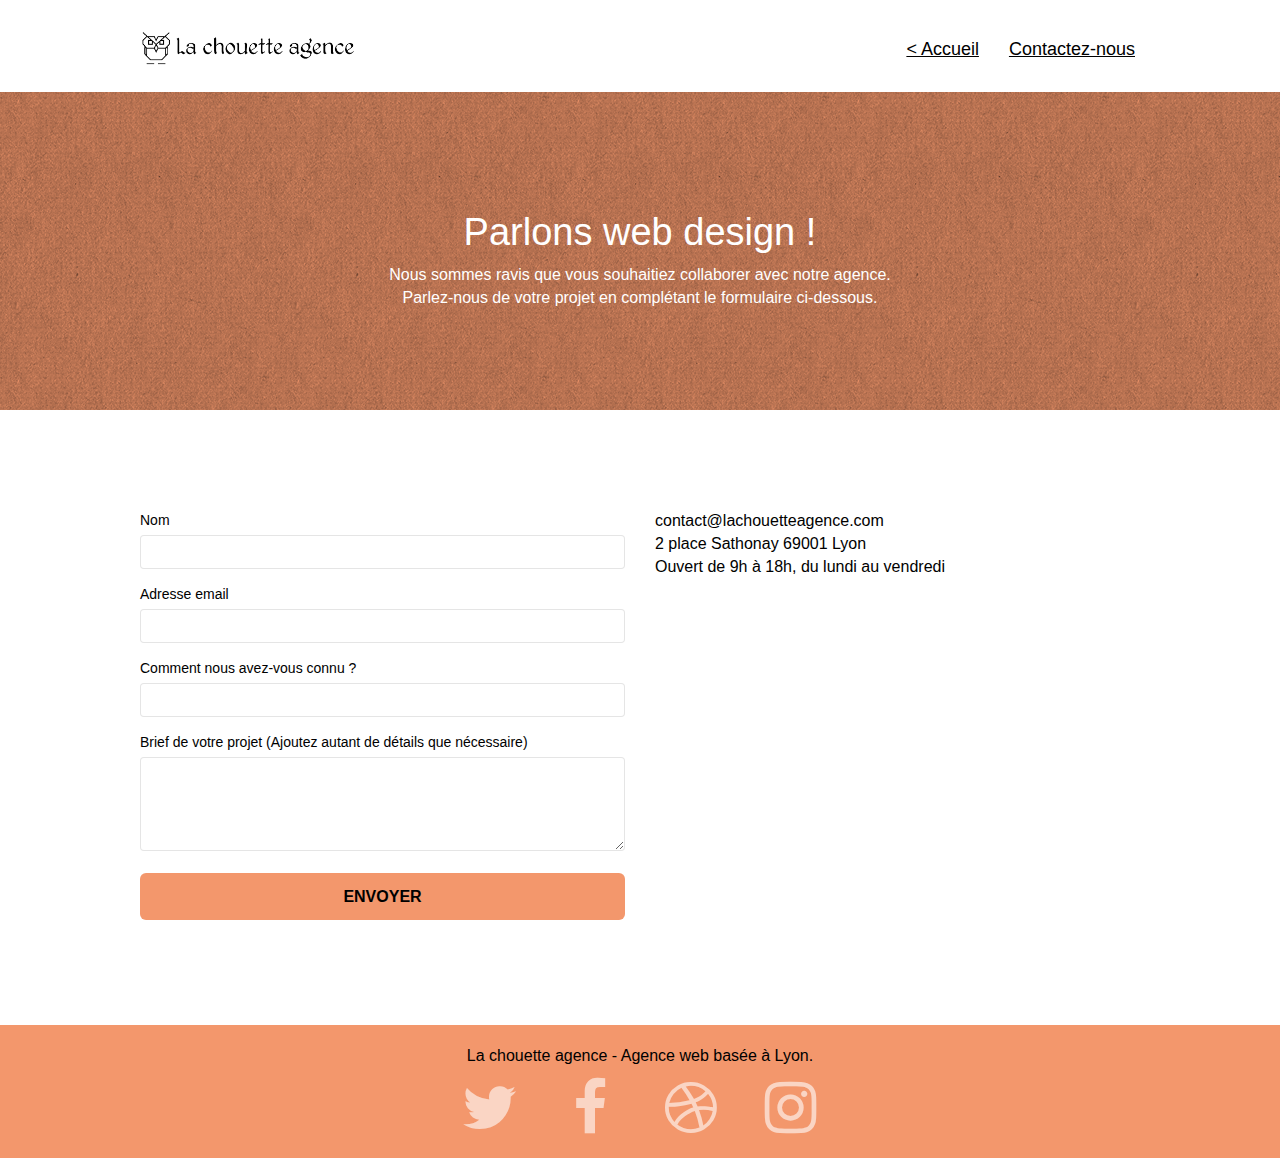
==== page2.html @ 8692b8f3 "Ajout de l'attribut defer sur les fichiers JS" ====
<!doctype html>
<html lang="fr">
<head>
    <meta charset="utf-8">
    <meta name="description" content="">
    <meta name="viewport" content="width=device-width, initial-scale=1.0, viewport-fit=cover">
	
	<link rel="shortcut icon" type="image/png" href="favicon.jpg">
	<link rel="stylesheet" type="text/css" href="./css/bootstrap.min.css">
	<link rel="stylesheet" type="text/css" href="style.css">
	<link rel="stylesheet" type="text/css" href="./css/font-awesome.css">
	<link rel="stylesheet" type="text/css" href="./css/et-line.css">
    
	<script src="./js/jquery-2.1.0.min.js"> defer</script>
	<script src="./js/bootstrap.min.js"> defer</script>
	<script src="./js/blocs.min.js"> defer</script>
	<script src="./js/jqBootstrapValidation.min.js"> defer</script>
	<script src="./js/formHandler.min.js"> derfer</script>

    <title>La Chouette Agence - Contactez-nous</title>

<!-- Analytics -->
 <!-- Global site tag (gtag.js) - Google Analytics -->
 <script async src="https://www.googletagmanager.com/gtag/js?id=UA-164543254-1"></script>
 <script>
   window.dataLayer = window.dataLayer || [];
   function gtag(){dataLayer.push(arguments);}
   gtag('js', new Date());
 
   gtag('config', 'UA-164543254-1');
 </script>
<!-- Analytics END -->
    
</head>
<body>
<!-- Principal conteneur -->
<div class="page-container">
    
<!-- bloc-0 -->
<div class="bloc bgc-white l-bloc " id="bloc-0">
	<div class="container bloc-sm">
		<nav class="navbar row">
			<div class="navbar-header">
				<a class="navbar-brand" href="index.html"><img src="img/la-chouette-agence.png" alt="atlanta web design logo" height="40" /></a>
				<button id="nav-toggle" type="button" class="ui-navbar-toggle navbar-toggle" data-toggle="collapse" data-target=".navbar-1">
					<span class="sr-only">Toggle navigation</span><span class="icon-bar"></span><span class="icon-bar"></span><span class="icon-bar"></span>
				</button>
			</div>
			<div class="collapse navbar-collapse navbar-1 special-dropdown-nav">
				<ul class="site-navigation nav navbar-nav">
					<li>
						<a href="index.html">< Accueil</a>
					</li>
					<li>
					</li>
					<li>
						<a href="page2.html">Contactez-nous</a>
					</li>
				</ul>
			</div>
		</nav>
	</div>
</div>
<!-- bloc-0 END -->

<!-- bloc-6 -->
<div class="bloc bg-dots-bg bg-repeat bgc-atomic-tangerine d-bloc bloc-bg-texture texture-paper" id="bloc-6">
	<div class="container bloc-lg">
		<div class="row">
			<div class="col-sm-12">
				<h1 class="text-center hero-bloc-text tc-white">
					Parlons web design !
				</h1>
				<p class="text-center mg-lg tc-white tight-width-whitespace">
					Nous sommes ravis que vous souhaitiez collaborer avec notre agence.<br>
					Parlez-nous de votre projet en complétant le formulaire ci-dessous.
				</p>
			</div>
		</div>
	</div>
</div>
<!-- bloc-6 END -->

<!-- bloc-7 -->
<div class="bloc bgc-white l-bloc" id="bloc-7">
	<div class="container bloc-lg">
		<div class="row">
			<div class="col-sm-6">
				<form id="form_1" novalidate success-msg="Your message has been sent." fail-msg="Sorry it seems that our mail server is not responding, Sorry for the inconvenience!">
					<div class="form-group">
						<label>
							Nom
						</label>
						<input id="name" class="form-control" required />
					</div>
					<div class="form-group">
						<label>
							Adresse email
						</label>
						<input id="email" class="form-control" type="email" required />
					</div>
					<div class="form-group">
						<label>
							Comment nous avez-vous connu ?
						</label>
						<input class="form-control" type="email" required id="input_504" />
					</div>
					<div class="form-group">
						<label>
							Brief de votre projet (Ajoutez autant de détails que nécessaire)<br>
						</label><textarea id="message" class="form-control" rows="4" cols="50" required></textarea>
					</div> 
					<button class="bloc-button btn btn-lg btn-block cta-hero btn-atomic-tangerine" type="submit">
						Envoyer
					</button>
				</form>
			</div>
			<div class="col-sm-6">
				<p>
					contact@lachouetteagence.com<br>2 place Sathonay 69001 Lyon<br>Ouvert de 9h à 18h, du lundi au vendredi<br>
				</p>
			</div>
		</div>
	</div>
</div>
<!-- bloc-7 END -->

<!-- ScrollToTop Button -->
<a class="bloc-button btn btn-d scrollToTop" onclick="scrollToTarget('1')"><span class="fa fa-chevron-up"></span></a>
<!-- ScrollToTop Button END-->


<!-- Footer - bloc-8 -->
<div class="bloc bgc-atomic-tangerine d-bloc" id="bloc-8">
	<div class="container bloc-sm">
		<div class="row">
			<div class="col-sm-12">
				<p class="text-center white">
					La chouette agence - Agence web basée à Lyon.<br>
				</p>
				<div class="row row-no-gutters social">
					<div class="col-sm-3">
						<div class="text-center">
							<a class="twitter-button" href="https://twitter.com"><span class="fa fa-twitter icon-lg"></span></a>
						</div>
					</div>
					<div class="col-sm-3">
						<div class="text-center">
							<a class="facebook-button" href="https://facebook.com"><span class="fa fa-facebook icon-lg"></span></a>
						</div>
					</div>
					<div class="col-sm-3">
						<div class="text-center">
							<a class="dribbble-button" href="https://dribbble.com"><span class="fa fa-dribbble icon-lg"></span></a>
						</div>
					</div>
					<div class="col-sm-3">
						<div class="text-center">
							<a class="instagram-button" href="https://www.instagram.com"><span class="fa fa-instagram icon-lg"></span></a>
						</div>
					</div>
				</div>
			</div>
		</div>
	</div>
</div>
<!-- Footer - bloc-8 END -->

</div>
<!-- Principal conteneur END -->
 
</body>
</html>
---- style.css ----
body {
    margin: 0;
    padding: 0;
    background: #FFF;
    overflow-x: hidden;
    -webkit-font-smoothing: antialiased;
    -moz-osx-font-smoothing: grayscale;
}

a,
button {
    transition: all .3s ease-in-out;
    outline: none!important;
}

li a {
    font-size: 18px;
    text-decoration-line: underline;
    line-height: 2.7;
}

a:hover {
    text-decoration: none;
    cursor: pointer;
}

#page-loading-blocs-notifaction {
    position: fixed;
    top: 0;
    bottom: 0;
    width: 100%;
    z-index: 100000;
    background: #FFFFFF url("img/pageload-spinner.gif") no-repeat center center;
}

.bloc {
    width: 100%;
    clear: both;
    background: 50% 50% no-repeat;
    padding: 0 50px;
    -webkit-background-size: cover;
    -moz-background-size: cover;
    -o-background-size: cover;
    background-size: cover;
    position: relative;
}

.bloc .container {
    padding-left: 0;
    padding-right: 0;
}

.bloc-lg {
    padding: 100px 50px;
}

.bloc-md {
    padding: 50px;
}

.bloc-sm {
    padding: 20px 50px;
}

.bg-center,
.bg-l-edge,
.bg-r-edge,
.bg-t-edge,
.bg-b-edge,
.bg-tl-edge,
.bg-bl-edge,
.bg-tr-edge,
.bg-br-edge,
.bg-repeat {
    -webkit-background-size: auto!important;
    -moz-background-size: auto!important;
    -o-background-size: auto!important;
    background-size: auto!important;
}

.bg-repeat {
    background: repeat;
}

.bg-t-edge {
    background: top no-repeat;
}

.bloc-bg-texture::before {
    content: "";
    background-size: 2px 2px;
    position: absolute;
    top: 0;
    bottom: 0;
    left: 0;
    right: 0;
}

.texture-paper::before {
    background: url("img/texture-paper.png");
    background-size: 280px 280px;
}

.b-parallax {
    background-attachment: fixed;
}

.d-bloc {
    color: rgba(255, 255, 255, .7);
}

.d-bloc button:hover {
    color: rgba(255, 255, 255, .9);
}

.d-bloc .icon-round,
.d-bloc .icon-square,
.d-bloc .icon-rounded,
.d-bloc .icon-semi-rounded-a,
.d-bloc .icon-semi-rounded-b {
    border-color: rgba(255, 255, 255, .9);
}

.d-bloc .divider-h span {
    border-color: rgba(255, 255, 255, .2);
}

.d-bloc .a-btn,
.d-bloc .navbar a,
.d-bloc .navbar-brand,
.d-bloc a .icon-sm,
.d-bloc a .icon-md,
.d-bloc a .icon-lg,
.d-bloc a .icon-xl,
.d-bloc h1 a,
.d-bloc h2 a,
.d-bloc h3 a,
.d-bloc h4 a,
.d-bloc h5 a,
.d-bloc h6 a,
.d-bloc p a {
    color: rgba(255, 255, 255, .6);
}

.d-bloc .a-btn:hover,
.d-bloc .navbar a:hover,
.d-bloc .navbar-brand:hover,
.d-bloc a:hover .icon-sm,
.d-bloc a:hover .icon-md,
.d-bloc a:hover .icon-lg,
.d-bloc a:hover .icon-xl,
.d-bloc h1 a:hover,
.d-bloc h2 a:hover,
.d-bloc h3 a:hover,
.d-bloc h4 a:hover,
.d-bloc h5 a:hover,
.d-bloc h6 a:hover,
.d-bloc p a:hover {
    color: rgba(255, 255, 255, 1);
}

.d-bloc .navbar-toggle .icon-bar {
    background: rgba(255, 255, 255, 1);
}

.d-bloc .btn-wire,
.d-bloc .btn-wire:hover {
    color: rgba(255, 255, 255, 1);
    border-color: rgba(255, 255, 255, 1);
}

.d-bloc .panel {
    color: rgba(0, 0, 0, .5);
}

.d-bloc .panel button:hover {
    color: rgba(0, 0, 0, .7);
}

.d-bloc .panel icon {
    border-color: rgba(0, 0, 0, .7);
}

.d-bloc .panel .divider-h span {
    border-color: rgba(0, 0, 0, .1);
}

.d-bloc .panel .a-btn {
    color: rgba(0, 0, 0, .6);
}

.d-bloc .panel .a-btn:hover {
    color: rgba(0, 0, 0, 1);
}

.d-bloc .panel .btn-wire,
.d-bloc .panel .btn-wire:hover {
    color: rgba(0, 0, 0, .7);
    border-color: rgba(0, 0, 0, .3);
}

.d-bloc .panel,
.l-bloc {
    color: rgba(0, 0, 0, .5);
}

.d-bloc .panel button:hover,
.l-bloc button:hover {
    color: rgba(0, 0, 0, .7);
}

.l-bloc .icon-round,
.l-bloc .icon-square,
.l-bloc .icon-rounded,
.l-bloc .icon-semi-rounded-a,
.l-bloc .icon-semi-rounded-b {
    border-color: rgba(0, 0, 0, .7);
}

.d-bloc .panel .divider-h span,
.l-bloc .divider-h span {
    border-color: rgba(0, 0, 0, .1);
}

.d-bloc .panel .a-btn,
.l-bloc .a-btn,
.l-bloc .navbar a,
.l-bloc .navbar-brand,
.l-bloc a .icon-sm,
.l-bloc a .icon-md,
.l-bloc a .icon-lg,
.l-bloc a .icon-xl,
.l-bloc h1 a,
.l-bloc h2 a,
.l-bloc h3 a,
.l-bloc h4 a,
.l-bloc h5 a,
.l-bloc h6 a,
.l-bloc p a {
    color: rgba(0, 0, 0, .6);
}

.d-bloc .panel .a-btn:hover,
.l-bloc .a-btn:hover,
.l-bloc .navbar a:hover,
.l-bloc .navbar-brand:hover,
.l-bloc a:hover .icon-sm,
.l-bloc a:hover .icon-md,
.l-bloc a:hover .icon-lg,
.l-bloc a:hover .icon-xl,
.l-bloc h1 a:hover,
.l-bloc h2 a:hover,
.l-bloc h3 a:hover,
.l-bloc h4 a:hover,
.l-bloc h5 a:hover,
.l-bloc h6 a:hover,
.l-bloc p a:hover {
    color: rgba(0, 0, 0, 1);
}

.l-bloc .navbar-toggle .icon-bar {
    color: rgba(0, 0, 0, .6);
}

.d-bloc .panel .btn-wire,
.d-bloc .panel .btn-wire:hover,
.l-bloc .btn-wire,
.l-bloc .btn-wire:hover {
    color: rgba(0, 0, 0, .7);
    border-color: rgba(0, 0, 0, .3);
}

.voffset {
    margin-top: 30px;
}

.voffset-lg {
    margin-top: 80px;
}

.row-no-gutters {
    margin-right: 0;
    margin-left: 0;
}

.row.row-no-gutters > [class^="col-"],
.row.row-no-gutters > [class*=" col-"] {
    padding-right: 0;
    padding-left: 0;
}

#bloc-1-hero h1 {
    font-size: 32px;
}

.navbar {
    margin-bottom: 0;
    z-index: 1;
}

.navbar-brand {
    height: auto;
    padding: 3px 15px;
    font-size: 25px;
    font-weight: normal;
    font-weight: 600;
    line-height: 44px;
}

.navbar-brand img {
    max-height: 200px;
    margin: 0 5px 0 0;
    display: inline;
}

.navbar-brand img[src$=svg] {
    min-width: 100px;
}

.nav-center .navbar-brand img {
    margin: 0;
}

.navbar .nav {
    padding-top: 2px;
    margin-right: -16px;
    float: right;
    z-index: 1;
}

.nav > li {
    float: left;
    margin-top: 4px;
    font-size: 16px;
}

.navbar-nav .open .dropdown-menu > li > a {
    text-align: inherit;
}

.nav > li a:hover,
.nav > li a:focus {
    background: transparent;
}

.navbar-toggle {
    margin: 10px 10px 0 0;
    border: 0px;
}

.navbar-toggle:hover {
    background: transparent!important;
}

.navbar-toggle .icon-bar {
    background-color: rgba(0, 0, 0, .5);
    width: 26px;
}

.nav-invert .navbar .nav {
    float: left;
}

.nav-invert .navbar-header,
.nav-invert .navbar-brand {
    float: right;
    position: relative;
    z-index: 2;
}

@media (min-width: 768px) {
    .site-navigation {
        position: absolute;
        top: 50%;
        right: 20px;
        transform: translate(0, -50%);
        -webkit-transform: translateY(-50%);
    }
    .nav > li .dropdown-menu a,
    .nav > li .dropdown-menu a:hover {
        color: #484848;
    }
    .nav-invert .site-navigation {
        left: 0;
        right: 0;
    }
    .nav-center {
        text-align: center;
    }
    .nav-center .navbar-header {
        width: 100%;
    }
    .nav-center .navbar-header,
    .nav-center .navbar-brand,
    .nav-center .nav > li {
        float: none;
        display: inline-block;
    }
    .nav-center .site-navigation {
        position: relative;
        width: 100%;
        right: 0;
        margin-right: 0px;
        margin-top: 20px;
    }
    .nav-center.mini-nav .navbar-toggle {
        float: none;
        margin: 10px auto 0;
    }
}

.nav > li > .dropdown a {
    background: none!important;
    display: block;
    padding: 14px 15px;
}

nav .caret {
    margin: 0 5px;
}

.dropdown-menu .dropdown-menu {
    top: -8px;
    left: 100%;
}

.dropdown-menu .dropmenu-flow-right {
    top: 100%;
    left: 0;
    margin-left: -1px;
    border-top-left-radius: 0;
    border-top-right-radius: 0;
}

.dropdown-menu .dropdown span {
    border: 4px solid black;
    border-top-color: transparent;
    border-right-color: transparent;
    border-bottom-color: transparent;
    margin: 6px -5px 0 0!important;
    float: right;
}

.mg-md {
    margin-top: 10px;
    margin-bottom: 20px;
}

.mg-lg {
    margin-top: 10px;
    margin-bottom: 40px;
}

.btn {
    margin: 0 5px 5px 0;
}

.btn.pull-right {
    margin: 0 0 5px 5px;
}

.btn-d,
.btn-d:hover,
.btn-d:focus {
    color: #FFF;
    background: rgba(0, 0, 0, .3);
}

button {
    outline: none!important;
}

.btn-rd {
    border-radius: 40px;
}

.btn-clean {
    border: 1px solid rgba(0, 0, 0, .08);
    border-bottom-color: rgba(0, 0, 0, .1);
    text-shadow: 0 1px 0 rgba(0, 0, 1, .1);
    box-shadow: 0 1px 3px rgba(0, 0, 1, .25), inset 0 1px 0 0 rgba(255, 255, 255, .15);
}

.icon-md {
    font-size: 30px!important;
}

.icon-lg {
    font-size: 60px!important;
}

.sm-shadow {
    text-shadow: 0 1px 2px rgba(0, 0, 0, .3);
}

.panel-sq,
.panel-sq .panel-heading,
.panel-sq .panel-footer {
    border-radius: 0;
}

.panel-rd {
    border-radius: 30px;
}

.panel-rd .panel-heading {
    border-radius: 29px 29px 0 0;
}

.panel-rd .panel-footer {
    border-radius: 0 0 29px 29px;
}

.form-control {
    border-color: rgba(0, 0, 0, .1);
    box-shadow: none;
}

.scrollToTop {
    width: 40px;
    height: 40px;
    position: fixed;
    bottom: 20px;
    right: 20px;
    opacity: 0;
    z-index: 500;
    transition: all .3s ease-in-out;
}

.scrollToTop span {
    margin-top: 6px;
}

.showScrollTop {
    font-size: 14px;
    opacity: 1;
}

a[data-lightbox] {
    position: relative;
    display: block;
    text-align: center;
}

a[data-lightbox]:hover::before {
    content: "+";
    font-family: "HelveticaNeue-Light", "Helvetica Neue Light", "Helvetica Neue", Helvetica, Arial;
    font-size: 32px;
    width: 50px;
    height: 50px;
    margin-left: -25px;
    border-radius: 50%;
    background: rgba(0, 0, 0, .6);
    color: #FFF;
    font-weight: 100;
    z-index: 1;
    position: absolute;
    top: 50%;
    transform: translateY(-50%);
    -webkit-transform: translateY(-50%);
}

a[data-lightbox]:hover img {
    opacity: 0.6;
    -webkit-animation-fill-mode: none;
    animation-fill-mode: none;
}

#lightbox-modal {
    display: flex;
    align-items: center;
}

#lightbox-modal .modal-dialog {
    width: 90%;
    max-width: 900px;
    margin: 0 auto 0;
}

#lightbox-modal .modal-dialog img {
    max-height: 90vh;
    margin: 0 auto;
}

.lightbox-caption {
    padding: 20px;
    color: #FFF;
    background: rgba(0, 0, 0, .5);
    position: absolute;
    left: 15px;
    right: 15px;
    bottom: 5px;
}

.close-lightbox {
    color: #FFF;
    font-size: 30px;
    position: absolute;
    top: 20px;
    right: 20px;
    z-index: 20;
    background: rgba(0, 0, 0, .5);
    border: none;
    line-height: 30px;
    padding: 0 9px 5px;
    opacity: 0.3;
}

.close-lightbox:hover,
.next-lightbox:hover,
.prev-lightbox:hover {
    opacity: 1.0;
    color: #FFF;
}

.next-lightbox,
.prev-lightbox {
    font-size: 20px;
    color: rgba(255, 255, 255, .9);
    background: rgba(0, 0, 0, .5);
    transition: all .2s ease-in-out;
    position: absolute;
    top: 45%;
    z-index: 1;
    opacity: 0.4;
}

.next-lightbox {
    padding: 6px 8px 1px 13px;
    right: 25px;
}

.prev-lightbox {
    padding: 6px 13px 1px 10px;
    left: 25px;
}

.snapshot-lb .modal-body {
    padding-bottom: 45px;
}

.snapshot-lb .lightbox-caption {
    padding: 0;
    color: rgba(0, 0, 0, .5);
    background: none;
}

h1,
h2,
h3,
h4,
h5,
h6,
p,
label,
.btn,
a {
    font-family: "helvetica";
    font-weight: 400;
    color: black!important;
}

.container {
    max-width: 1000px;
}

.hero-bloc-text {
    font-size: 38px;
}

.hero-bloc-text-sub {
    font-size: 36px;
}

.statement-bloc-text {
    line-height: 26px;
    font-style: italic;
    font-size: 20px;
    text-align: center;
    font-weight: lighter;
    max-width: 520px;
    margin: auto auto auto auto;
}

p {
    font-size: 16px;
}

.tight-width-whitespace {
    max-width: 600px;
    margin: auto auto auto auto;
}

.h1 {
    font-size: 20px;
    font-family: "Open Sans";
}

.cta-hero {
    margin-top: 22px;
    color: #FFFFFF!important;
    text-transform: uppercase;
    padding: 12px 28px 12px 28px;
    font-size: 16px;
    font-weight: 700;
}

.social {
    max-width: 400px;
    margin: auto auto auto auto;
}

h2 {
    font-size: 22px;
    line-height: 1.4em;
}

h3 {
    font-size: 18px;
    text-transform: uppercase;
    font-weight: 700;
    color: #333333!important;
}

.med-width-whitespace {
    max-width: 800px;
    margin: auto auto auto auto;
    box-shadow: 0px 0px 0px #000000;
}

h1 {
    color: #333333!important;
}

h4 {
    color: #333333!important;
}

.icons {
    margin-bottom: 14px;
    margin-top: 24px;
}

.white {
    color: black!important;
}

.portfolio-thumb {
    margin-bottom: 24px;
}

.portfolio-row {
    margin-bottom: 44px;
    margin-top: 50px;
}

.avatar {
    box-shadow: 0px 4px 9px rgba(0, 0, 0, 0.3);
}

.black-background {
    background-color: rgba(165, 147, 99, 0.7);
    padding: 40px 40px 40px 40px;
}

.bold-link {
    font-weight: 900;
    text-decoration: underline!important;
}

.bgc-white {
    background-color: #FFFFFF;
}

.bgc-dark-slate-blue {
    background-color: #364577;
}

.bgc-atomic-tangerine {
    background-color: #F3976C;
}

.tc-white {
    color: #FFFFFF!important;
}

.btn-atomic-tangerine {
    background: #F3976C;
    color: black!important;
}

.btn-atomic-tangerine:hover {
    background: #c27956!important;
    color: black!important;
}

.ltc-white {
    color: #FFFFFF!important;
}

.ltc-white:hover {
    color: #cccccc!important;
}

.ltc-atomic-tangerine {
    color: #F3976C!important;
}

.ltc-atomic-tangerine:hover {
    color: #c27956!important;
}

.icon-dark-slate-blue {
    color: #364577!important;
    border-color: #364577!important;
}

.bg-dots-bg {
    background-image: url("img/dots-bg.png");
}

.bg-lines-h2-bg {
    background-image: url("img/lines-h2-bg.png");
}

.bg-banniere {
    background-image: url("img/la-chouette-agence-banniere.jpg");
}

.bg-presentation {
    background-image: url("img/image-de-presentation.jpg");
}

@media (max-width: 1024px) {
    .bloc {
        padding-left: 20px;
        padding-right: 20px;
    }
    .bloc.full-width-bloc,
    .bloc-tile-2.full-width-bloc .container,
    .bloc-tile-3.full-width-bloc .container,
    .bloc-tile-4.full-width-bloc .container {
        padding-left: 0;
        padding-right: 0;
    }

    img {
        max-width: 100%;
    }

    .portfolio-thumb {
        display: inline;
    }
}

@media (max-width: 992px) and (min-width: 768px) {
    .navbar .nav {
        max-width: 80%
    }
    .nav-center.navbar .nav {
        max-width: 100%
    }
}

@media only screen and (min-device-width: 768px) and (max-device-width: 1024px) and (orientation: landscape) {
    .b-parallax {
        background-attachment: scroll;
    }
}

@media only screen and (min-device-width: 1024px) and (max-device-width: 1366px) and (-webkit-min-device-pixel-ratio: 1.5) {
    .b-parallax {
        background-attachment: scroll;
    }
}

@media (max-width: 991px) {
    .container {
        width: 100%;
    }
    .b-parallax {
        background-attachment: scroll;
    }
    .page-container,
    #hero-bloc {
        overflow-x: hidden;
        position: relative;
    }
    .bloc {
        padding-left: constant(safe-area-inset-left);
        padding-right: constant(safe-area-inset-right);
    }
    .bloc-group,
    .bloc-group .bloc {
        display: block;
        width: 100%;
    }
    .bloc-fill-screen .fill-bloc-top-edge,
    .bloc-fill-screen .fill-bloc-bottom-edge {
        padding: 0 20px;
        padding-left: constant(safe-area-inset-left);
        padding-right: constant(safe-area-inset-right);
    }
}

@media (max-width: 767px) {
    .page-container {
        overflow-x: hidden;
        position: relative;
    }
    h1,
    h2,
    h3,
    h4,
    h5,
    h6,
    p,
    #disqus_thread {
        padding-left: 10px!important;
        padding-right: 10px!important;
    }
    .b-parallax {
        background-attachment: scroll;
    }
    .navbar .nav {
        padding-top: 0;
        border-top: 1px solid rgba(0, 0, 0, .2);
        float: none!important;
    }
    .navbar.row {
        margin-left: 0;
        margin-right: 0;
    }
    .site-navigation {
        position: inherit;
        transform: none;
        -webkit-transform: none;
        -ms-transform: none;
    }
    .nav > li {
        margin-top: 0;
        border-bottom: 1px solid rgba(0, 0, 0, .1);
        background: rgba(0, 0, 0, .05);
        text-align: left;
        padding-left: 15px;
        width: 100%;
    }
    .nav > li:hover {
        background: rgba(0, 0, 0, .08);
    }
    .dropdown .dropdown a .caret {
        float: none;
        margin: 5px 0 0 10px!important;
        border: 4px solid black;
        border-bottom-color: transparent;
        border-right-color: transparent;
        border-left-color: transparent;
    }
    #hero-bloc .navbar .nav {
        background: rgba(0, 0, 0, .8);
    }
    #hero-bloc .navbar .nav a {
        color: rgba(255, 255, 255, .6);
    }
    .hero {
        padding: 50px 0;
    }
    .hero-nav {
        left: -1px;
        right: -1px;
    }
    .navbar-collapse {
        padding: 0;
        overflow-x: hidden;
        -webkit-box-shadow: none;
        box-shadow: none;
    }
    .navbar-brand img {
        max-height: 40px;
        width: auto;
    }
    .nav-invert .navbar-header {
        float: none;
        width: 100%;
    }
    .nav-invert .navbar-toggle {
        float: left;
        margin-left: 10px;
    }
    .bloc {
        padding-left: 0;
        padding-right: 0;
    }
    .bloc-xxl,
    .bloc-xl,
    .bloc-lg {
        padding: 40px 0;
    }
    .bloc-sm,
    .bloc-md {
        padding-left: 0;
        padding-right: 0;
    }
    .bloc-tile-2 .container,
    .bloc-tile-3 .container,
    .bloc-tile-4 .container,
    .bloc-fill-screen .fill-bloc-top-edge,
    .bloc-fill-screen .fill-bloc-bottom-edge {
        padding-left: 0;
        padding-right: 0;
    }
    .a-block {
        padding: 0 10px;
    }
    .btn-dwn {
        display: none;
    }
    .voffset {
        margin-top: 5px;
    }
    .voffset-md {
        margin-top: 20px;
    }
    .voffset-lg {
        margin-top: 30px;
    }
    form {
        padding: 5px;
    }
    .close-lightbox {
        display: inline-block;
    }
    .blocsapp-device-iphone5 {
        background-size: 216px 425px;
        padding-top: 60px;
        width: 216px;
        height: 425px;
    }
    .blocsapp-device-iphone5 img {
        width: 180px;
        height: 320px;
    }
}

@media (max-width: 400px) {
    .bloc {
        padding-left: 0;
        padding-right: 0;
    }
}

@media (max-width: 767px) {
    .bloc-mob-center-text {
        text-align: center;
    }
}
---- css/et-line.css ----
@font-face {
    font-family: et-line;
    src: url(../fonts/et-line.eot);
    src: url(../fonts/et-line.eot?#iefix) format('embedded-opentype'), url(../fonts/et-line.woff) format('woff'), url(../fonts/et-line.ttf) format('truetype'), url(../fonts/et-line.svg#et-line) format('svg');
    font-weight: 400;
    font-style: normal
}

.et-icon-adjustments,
.et-icon-alarmclock,
.et-icon-anchor,
.et-icon-aperture,
.et-icon-attachment,
.et-icon-bargraph,
.et-icon-basket,
.et-icon-beaker,
.et-icon-bike,
.et-icon-book-open,
.et-icon-briefcase,
.et-icon-browser,
.et-icon-calendar,
.et-icon-camera,
.et-icon-caution,
.et-icon-chat,
.et-icon-circle-compass,
.et-icon-clipboard,
.et-icon-clock,
.et-icon-cloud,
.et-icon-compass,
.et-icon-desktop,
.et-icon-dial,
.et-icon-document,
.et-icon-documents,
.et-icon-download,
.et-icon-dribbble,
.et-icon-edit,
.et-icon-envelope,
.et-icon-expand,
.et-icon-facebook,
.et-icon-flag,
.et-icon-focus,
.et-icon-gears,
.et-icon-genius,
.et-icon-gift,
.et-icon-global,
.et-icon-globe,
.et-icon-googleplus,
.et-icon-grid,
.et-icon-happy,
.et-icon-hazardous,
.et-icon-heart,
.et-icon-hotairballoon,
.et-icon-hourglass,
.et-icon-key,
.et-icon-laptop,
.et-icon-layers,
.et-icon-lifesaver,
.et-icon-lightbulb,
.et-icon-linegraph,
.et-icon-linkedin,
.et-icon-lock,
.et-icon-magnifying-glass,
.et-icon-map,
.et-icon-map-pin,
.et-icon-megaphone,
.et-icon-mic,
.et-icon-mobile,
.et-icon-newspaper,
.et-icon-notebook,
.et-icon-paintbrush,
.et-icon-paperclip,
.et-icon-pencil,
.et-icon-phone,
.et-icon-picture,
.et-icon-pictures,
.et-icon-piechart,
.et-icon-presentation,
.et-icon-pricetags,
.et-icon-printer,
.et-icon-profile-female,
.et-icon-profile-male,
.et-icon-puzzle,
.et-icon-quote,
.et-icon-recycle,
.et-icon-refresh,
.et-icon-ribbon,
.et-icon-rss,
.et-icon-sad,
.et-icon-scissors,
.et-icon-scope,
.et-icon-search,
.et-icon-shield,
.et-icon-speedometer,
.et-icon-strategy,
.et-icon-streetsign,
.et-icon-tablet,
.et-icon-target,
.et-icon-telescope,
.et-icon-toolbox,
.et-icon-tools,
.et-icon-tools-2,
.et-icon-trophy,
.et-icon-tumblr,
.et-icon-twitter,
.et-icon-upload,
.et-icon-video,
.et-icon-wallet,
.et-icon-wine {
    font-family: et-line;
    speak: none;
    font-style: normal;
    font-weight: 400;
    font-variant: normal;
    text-transform: none;
    line-height: 1;
    -webkit-font-smoothing: antialiased;
    -moz-osx-font-smoothing: grayscale;
    display: inline-block
}

.et-icon-mobile:before {
    content: "\e000"
}

.et-icon-laptop:before {
    content: "\e001"
}

.et-icon-desktop:before {
    content: "\e002"
}

.et-icon-tablet:before {
    content: "\e003"
}

.et-icon-phone:before {
    content: "\e004"
}

.et-icon-document:before {
    content: "\e005"
}

.et-icon-documents:before {
    content: "\e006"
}

.et-icon-search:before {
    content: "\e007"
}

.et-icon-clipboard:before {
    content: "\e008"
}

.et-icon-newspaper:before {
    content: "\e009"
}

.et-icon-notebook:before {
    content: "\e00a"
}

.et-icon-book-open:before {
    content: "\e00b"
}

.et-icon-browser:before {
    content: "\e00c"
}

.et-icon-calendar:before {
    content: "\e00d"
}

.et-icon-presentation:before {
    content: "\e00e"
}

.et-icon-picture:before {
    content: "\e00f"
}

.et-icon-pictures:before {
    content: "\e010"
}

.et-icon-video:before {
    content: "\e011"
}

.et-icon-camera:before {
    content: "\e012"
}

.et-icon-printer:before {
    content: "\e013"
}

.et-icon-toolbox:before {
    content: "\e014"
}

.et-icon-briefcase:before {
    content: "\e015"
}

.et-icon-wallet:before {
    content: "\e016"
}

.et-icon-gift:before {
    content: "\e017"
}

.et-icon-bargraph:before {
    content: "\e018"
}

.et-icon-grid:before {
    content: "\e019"
}

.et-icon-expand:before {
    content: "\e01a"
}

.et-icon-focus:before {
    content: "\e01b"
}

.et-icon-edit:before {
    content: "\e01c"
}

.et-icon-adjustments:before {
    content: "\e01d"
}

.et-icon-ribbon:before {
    content: "\e01e"
}

.et-icon-hourglass:before {
    content: "\e01f"
}

.et-icon-lock:before {
    content: "\e020"
}

.et-icon-megaphone:before {
    content: "\e021"
}

.et-icon-shield:before {
    content: "\e022"
}

.et-icon-trophy:before {
    content: "\e023"
}

.et-icon-flag:before {
    content: "\e024"
}

.et-icon-map:before {
    content: "\e025"
}

.et-icon-puzzle:before {
    content: "\e026"
}

.et-icon-basket:before {
    content: "\e027"
}

.et-icon-envelope:before {
    content: "\e028"
}

.et-icon-streetsign:before {
    content: "\e029"
}

.et-icon-telescope:before {
    content: "\e02a"
}

.et-icon-gears:before {
    content: "\e02b"
}

.et-icon-key:before {
    content: "\e02c"
}

.et-icon-paperclip:before {
    content: "\e02d"
}

.et-icon-attachment:before {
    content: "\e02e"
}

.et-icon-pricetags:before {
    content: "\e02f"
}

.et-icon-lightbulb:before {
    content: "\e030"
}

.et-icon-layers:before {
    content: "\e031"
}

.et-icon-pencil:before {
    content: "\e032"
}

.et-icon-tools:before {
    content: "\e033"
}

.et-icon-tools-2:before {
    content: "\e034"
}

.et-icon-scissors:before {
    content: "\e035"
}

.et-icon-paintbrush:before {
    content: "\e036"
}

.et-icon-magnifying-glass:before {
    content: "\e037"
}

.et-icon-circle-compass:before {
    content: "\e038"
}

.et-icon-linegraph:before {
    content: "\e039"
}

.et-icon-mic:before {
    content: "\e03a"
}

.et-icon-strategy:before {
    content: "\e03b"
}

.et-icon-beaker:before {
    content: "\e03c"
}

.et-icon-caution:before {
    content: "\e03d"
}

.et-icon-recycle:before {
    content: "\e03e"
}

.et-icon-anchor:before {
    content: "\e03f"
}

.et-icon-profile-male:before {
    content: "\e040"
}

.et-icon-profile-female:before {
    content: "\e041"
}

.et-icon-bike:before {
    content: "\e042"
}

.et-icon-wine:before {
    content: "\e043"
}

.et-icon-hotairballoon:before {
    content: "\e044"
}

.et-icon-globe:before {
    content: "\e045"
}

.et-icon-genius:before {
    content: "\e046"
}

.et-icon-map-pin:before {
    content: "\e047"
}

.et-icon-dial:before {
    content: "\e048"
}

.et-icon-chat:before {
    content: "\e049"
}

.et-icon-heart:before {
    content: "\e04a"
}

.et-icon-cloud:before {
    content: "\e04b"
}

.et-icon-upload:before {
    content: "\e04c"
}

.et-icon-download:before {
    content: "\e04d"
}

.et-icon-target:before {
    content: "\e04e"
}

.et-icon-hazardous:before {
    content: "\e04f"
}

.et-icon-piechart:before {
    content: "\e050"
}

.et-icon-speedometer:before {
    content: "\e051"
}

.et-icon-global:before {
    content: "\e052"
}

.et-icon-compass:before {
    content: "\e053"
}

.et-icon-lifesaver:before {
    content: "\e054"
}

.et-icon-clock:before {
    content: "\e055"
}

.et-icon-aperture:before {
    content: "\e056"
}

.et-icon-quote:before {
    content: "\e057"
}

.et-icon-scope:before {
    content: "\e058"
}

.et-icon-alarmclock:before {
    content: "\e059"
}

.et-icon-refresh:before {
    content: "\e05a"
}

.et-icon-happy:before {
    content: "\e05b"
}

.et-icon-sad:before {
    content: "\e05c"
}

.et-icon-facebook:before {
    content: "\e05d"
}

.et-icon-twitter:before {
    content: "\e05e"
}

.et-icon-googleplus:before {
    content: "\e05f"
}

.et-icon-rss:before {
    content: "\e060"
}

.et-icon-tumblr:before {
    content: "\e061"
}

.et-icon-linkedin:before {
    content: "\e062"
}

.et-icon-dribbble:before {
    content: "\e063"
}
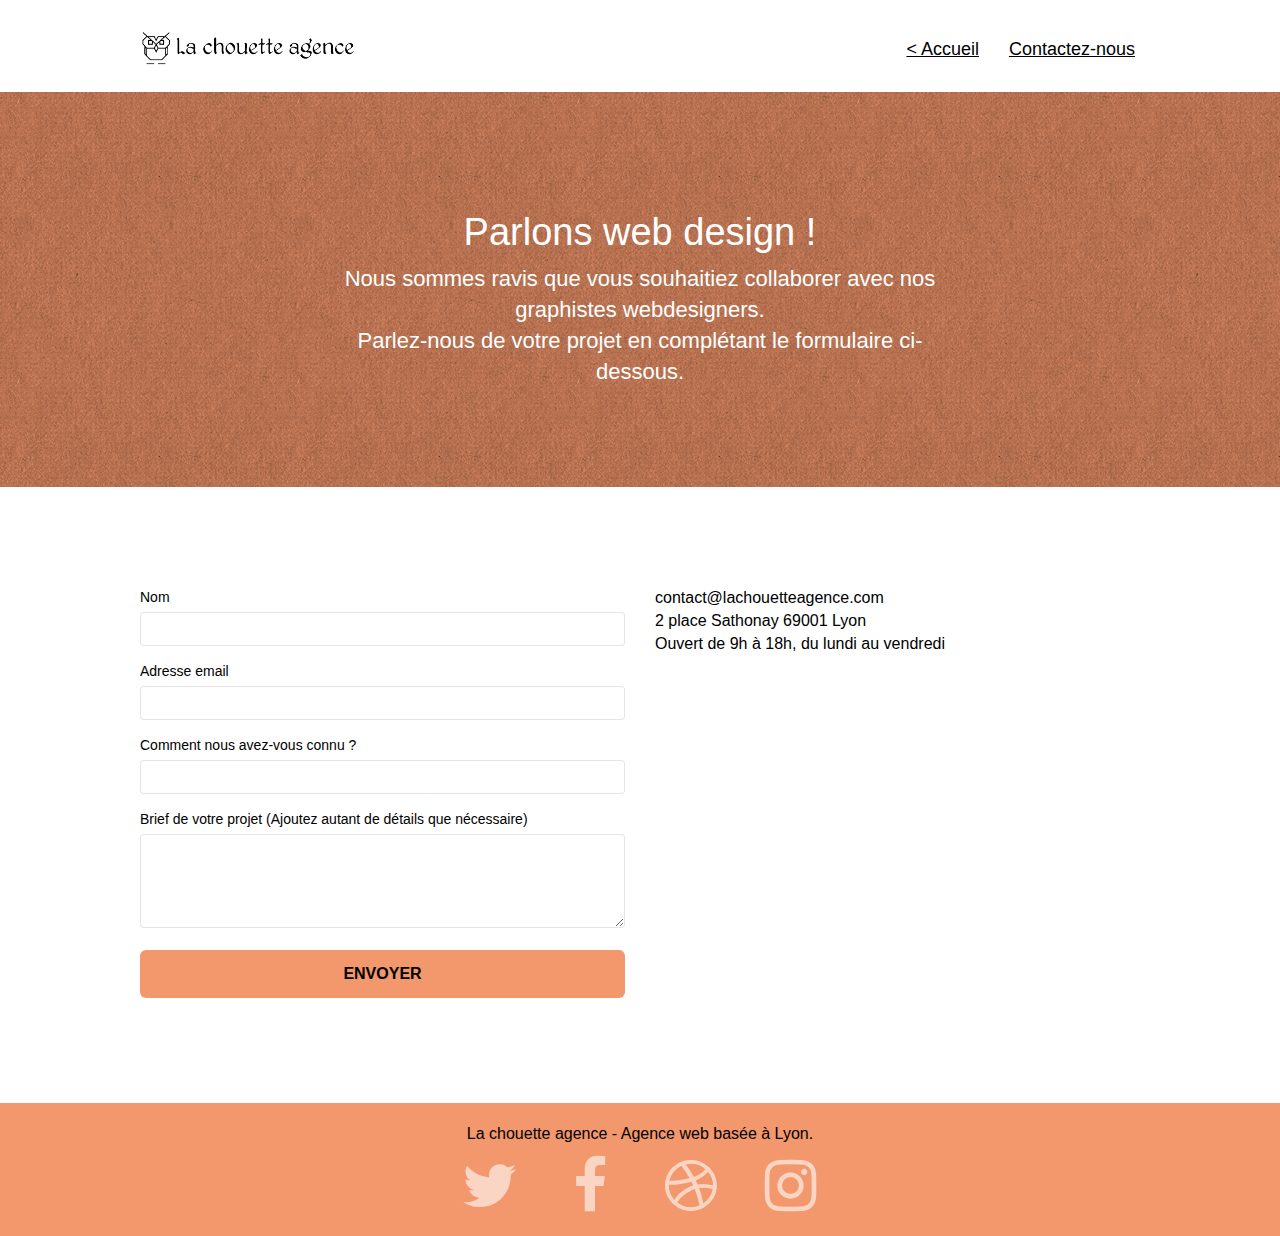
==== commit 227916ce: "Optimisation du texte de la page 2 pour le SEO" ====
--- a/page2.html
+++ b/page2.html
@@ -2,7 +2,7 @@
 <html lang="fr">
 <head>
     <meta charset="utf-8">
-    <meta name="description" content="">
+    <meta name="description" content="Formulaire de contact pour vos projets de sites web à Lyon">
     <meta name="viewport" content="width=device-width, initial-scale=1.0, viewport-fit=cover">
 	
 	<link rel="shortcut icon" type="image/png" href="favicon.jpg">
@@ -71,10 +71,10 @@
 				<h1 class="text-center hero-bloc-text tc-white">
 					Parlons web design !
 				</h1>
-				<p class="text-center mg-lg tc-white tight-width-whitespace">
-					Nous sommes ravis que vous souhaitiez collaborer avec notre agence.<br>
+				<h2 class="text-center mg-lg tc-white tight-width-whitespace">
+					Nous sommes ravis que vous souhaitiez collaborer avec nos graphistes webdesigners.<br>
 					Parlez-nous de votre projet en complétant le formulaire ci-dessous.
-				</p>
+				</h2>
 			</div>
 		</div>
 	</div>
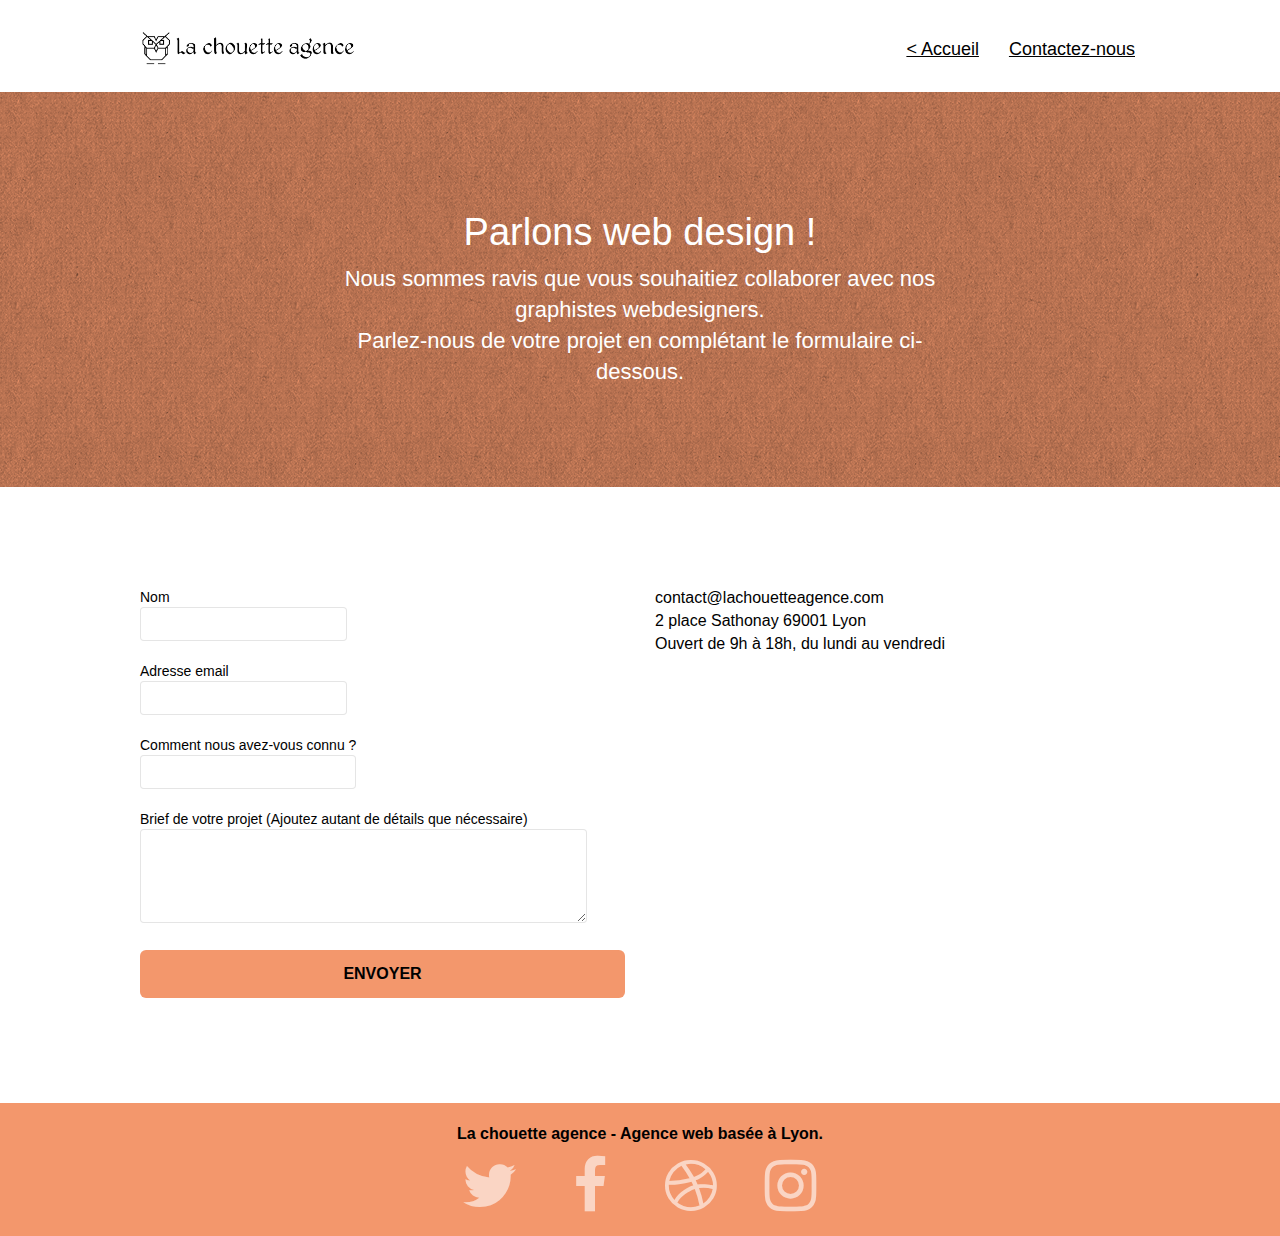
==== commit 636c875c: "Modification des labels pour formulaire sur page 2" ====
--- a/page2.html
+++ b/page2.html
@@ -90,25 +90,26 @@
 					<div class="form-group">
 						<label>
 							Nom
+							<input id="name" class="form-control" required />
 						</label>
-						<input id="name" class="form-control" required />
 					</div>
 					<div class="form-group">
 						<label>
 							Adresse email
+							<input id="email" class="form-control" type="email" required />
 						</label>
-						<input id="email" class="form-control" type="email" required />
 					</div>
 					<div class="form-group">
 						<label>
 							Comment nous avez-vous connu ?
+							<input class="form-control" type="email" required id="input_504" />
 						</label>
-						<input class="form-control" type="email" required id="input_504" />
 					</div>
 					<div class="form-group">
 						<label>
 							Brief de votre projet (Ajoutez autant de détails que nécessaire)<br>
-						</label><textarea id="message" class="form-control" rows="4" cols="50" required></textarea>
+							<textarea id="message" class="form-control" rows="4" cols="50" required></textarea>
+						</label>
 					</div> 
 					<button class="bloc-button btn btn-lg btn-block cta-hero btn-atomic-tangerine" type="submit">
 						Envoyer
--- a/style.css
+++ b/style.css
@@ -743,6 +743,7 @@
 
 .white {
     color: black!important;
+    font-weight: bold;
 }
 
 .portfolio-thumb {
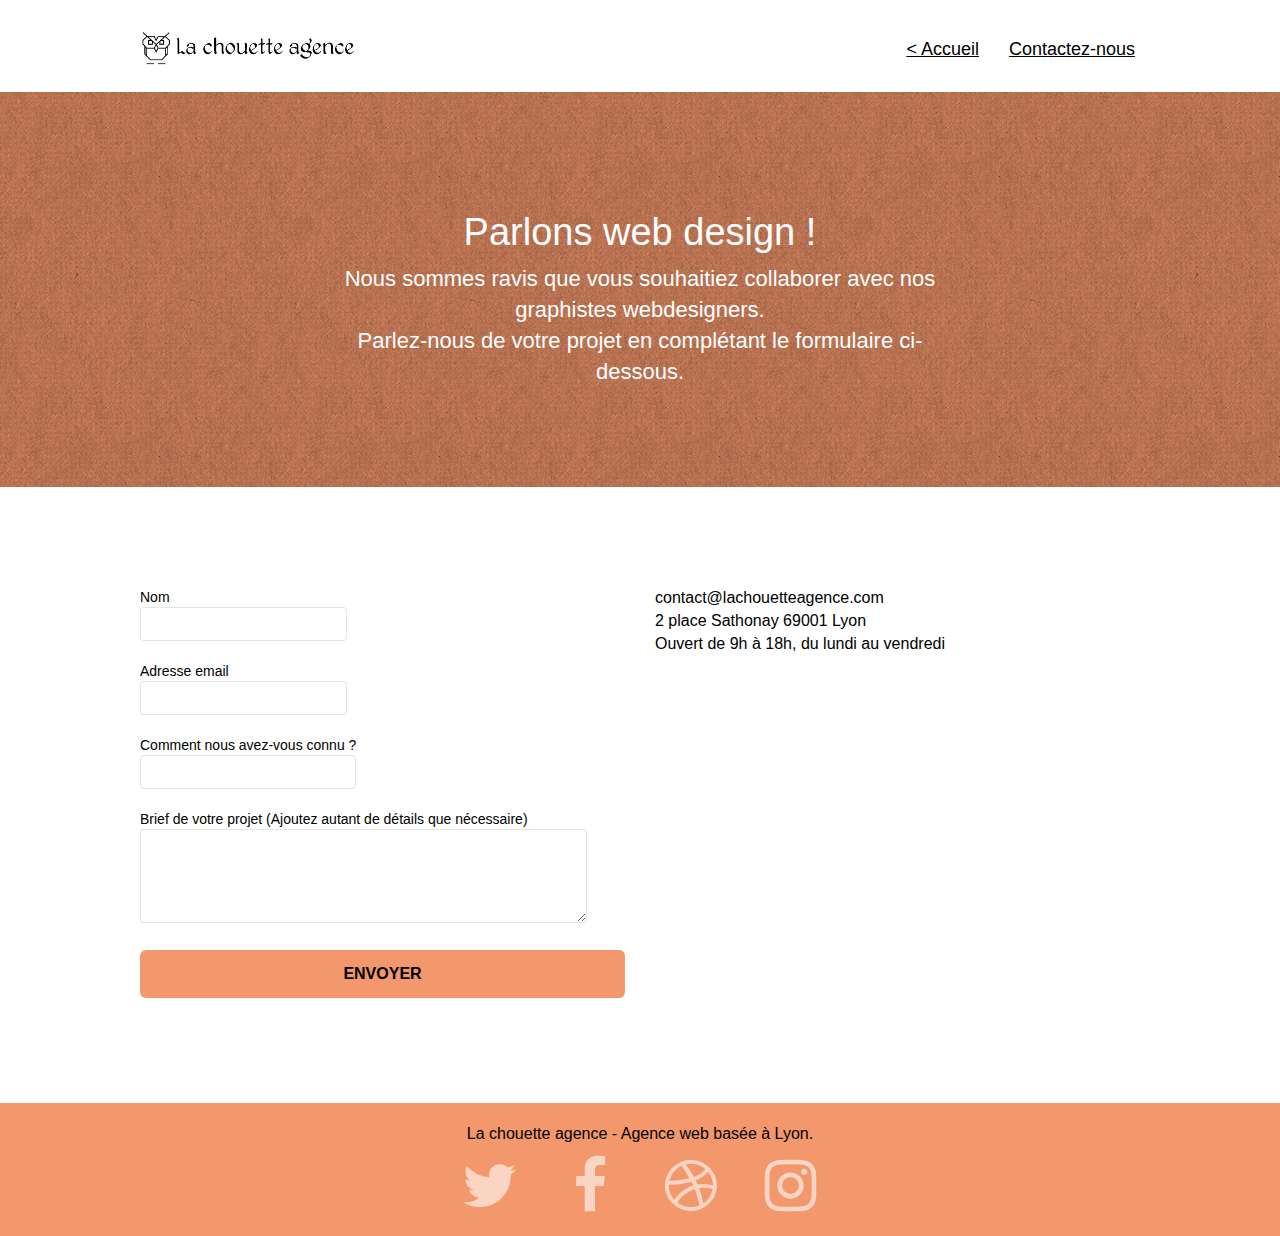
==== commit cd257549: "Ajout d'une description sur les icones sociaux" ====
--- a/page2.html
+++ b/page2.html
@@ -7,15 +7,15 @@
 	
 	<link rel="shortcut icon" type="image/png" href="favicon.jpg">
 	<link rel="stylesheet" type="text/css" href="./css/bootstrap.min.css">
-	<link rel="stylesheet" type="text/css" href="style.css">
+	<link rel="stylesheet" type="text/css" href="style.min.css">
 	<link rel="stylesheet" type="text/css" href="./css/font-awesome.css">
 	<link rel="stylesheet" type="text/css" href="./css/et-line.css">
     
-	<script src="./js/jquery-2.1.0.min.js"> defer</script>
-	<script src="./js/bootstrap.min.js"> defer</script>
-	<script src="./js/blocs.min.js"> defer</script>
-	<script src="./js/jqBootstrapValidation.min.js"> defer</script>
-	<script src="./js/formHandler.min.js"> derfer</script>
+	<script src="./js/jquery-2.1.0.min.js" defer></script>
+	<script src="./js/bootstrap.min.js" defer></script>
+	<script src="./js/blocs.min.js" defer></script>
+	<script src="./js/jqBootstrapValidation.min.js" defer></script>
+	<script src="./js/formHandler.min.js" defer></script>
 
     <title>La Chouette Agence - Contactez-nous</title>
 
@@ -41,7 +41,7 @@
 	<div class="container bloc-sm">
 		<nav class="navbar row">
 			<div class="navbar-header">
-				<a class="navbar-brand" href="index.html"><img src="img/la-chouette-agence.png" alt="atlanta web design logo" height="40" /></a>
+				<a class="navbar-brand" href="index.html"><img src="img/la-chouette-agence.png" alt="lyon web design logo" height="40" /></a>
 				<button id="nav-toggle" type="button" class="ui-navbar-toggle navbar-toggle" data-toggle="collapse" data-target=".navbar-1">
 					<span class="sr-only">Toggle navigation</span><span class="icon-bar"></span><span class="icon-bar"></span><span class="icon-bar"></span>
 				</button>
@@ -49,7 +49,7 @@
 			<div class="collapse navbar-collapse navbar-1 special-dropdown-nav">
 				<ul class="site-navigation nav navbar-nav">
 					<li>
-						<a href="index.html">< Accueil</a>
+						<a href="index.html">&lt; Accueil</a>
 					</li>
 					<li>
 					</li>
@@ -136,28 +136,28 @@
 	<div class="container bloc-sm">
 		<div class="row">
 			<div class="col-sm-12">
-				<p class="text-center white">
+				<p class="text-center black">
 					La chouette agence - Agence web basée à Lyon.<br>
 				</p>
 				<div class="row row-no-gutters social">
 					<div class="col-sm-3">
 						<div class="text-center">
-							<a class="twitter-button" href="https://twitter.com"><span class="fa fa-twitter icon-lg"></span></a>
+							<a class="twitter-button" href="https://twitter.com"><span class="sr-only">Twitter</span><span class="fa fa-twitter icon-lg"></span></a>
 						</div>
 					</div>
 					<div class="col-sm-3">
 						<div class="text-center">
-							<a class="facebook-button" href="https://facebook.com"><span class="fa fa-facebook icon-lg"></span></a>
+							<a class="facebook-button" href="https://facebook.com"><span class="sr-only">Facebook</span><span class="fa fa-facebook icon-lg"></span></a>
 						</div>
 					</div>
 					<div class="col-sm-3">
 						<div class="text-center">
-							<a class="dribbble-button" href="https://dribbble.com"><span class="fa fa-dribbble icon-lg"></span></a>
+							<a class="dribbble-button" href="https://dribbble.com"><span class="sr-only">Dribbble</span><span class="fa fa-dribbble icon-lg"></span></a>
 						</div>
 					</div>
 					<div class="col-sm-3">
 						<div class="text-center">
-							<a class="instagram-button" href="https://www.instagram.com"><span class="fa fa-instagram icon-lg"></span></a>
+							<a class="instagram-button" href="https://www.instagram.com"><span class="sr-only">Instagram</span><span class="fa fa-instagram icon-lg"></span></a>
 						</div>
 					</div>
 				</div>
--- a/style.min.css
+++ b/style.min.css
@@ -0,0 +1 @@
+body{margin:0;padding:0;background:#fff;overflow-x:hidden;-webkit-font-smoothing:antialiased;-moz-osx-font-smoothing:grayscale}a,button{transition:all .3s ease-in-out;outline:0!important}li a{font-size:18px;text-decoration-line:underline;line-height:2.7}a:hover{text-decoration:none;cursor:pointer}#page-loading-blocs-notifaction{position:fixed;top:0;bottom:0;width:100%;z-index:100000;background:#fff url(img/pageload-spinner.gif) no-repeat center center}.bloc{width:100%;clear:both;background:50% 50% no-repeat;padding:0 50px;-webkit-background-size:cover;-moz-background-size:cover;-o-background-size:cover;background-size:cover;position:relative}.bloc .container{padding-left:0;padding-right:0}.bloc-lg{padding:100px 50px}.bloc-md{padding:50px}.bloc-sm{padding:20px 50px}.bg-b-edge,.bg-bl-edge,.bg-br-edge,.bg-center,.bg-l-edge,.bg-r-edge,.bg-repeat,.bg-t-edge,.bg-tl-edge,.bg-tr-edge{-webkit-background-size:auto!important;-moz-background-size:auto!important;-o-background-size:auto!important;background-size:auto!important}.bg-repeat{background:repeat}.bg-t-edge{background:top no-repeat}.bloc-bg-texture::before{content:"";background-size:2px 2px;position:absolute;top:0;bottom:0;left:0;right:0}.texture-paper::before{background:url(img/texture-paper.png);background-size:280px 280px}.b-parallax{background-attachment:fixed}.d-bloc{color:#000}.d-bloc button:hover{color:rgba(255,255,255,.9)}.d-bloc .icon-round,.d-bloc .icon-rounded,.d-bloc .icon-semi-rounded-a,.d-bloc .icon-semi-rounded-b,.d-bloc .icon-square{border-color:rgba(255,255,255,.9)}.d-bloc .divider-h span{border-color:rgba(255,255,255,.2)}.d-bloc .a-btn,.d-bloc .navbar a,.d-bloc .navbar-brand,.d-bloc a .icon-lg,.d-bloc a .icon-md,.d-bloc a .icon-sm,.d-bloc a .icon-xl,.d-bloc h1 a,.d-bloc h2 a,.d-bloc h3 a,.d-bloc h4 a,.d-bloc h5 a,.d-bloc h6 a,.d-bloc p a{color:rgba(255,255,255,.6)}.d-bloc .a-btn:hover,.d-bloc .navbar a:hover,.d-bloc .navbar-brand:hover,.d-bloc a:hover .icon-lg,.d-bloc a:hover .icon-md,.d-bloc a:hover .icon-sm,.d-bloc a:hover .icon-xl,.d-bloc h1 a:hover,.d-bloc h2 a:hover,.d-bloc h3 a:hover,.d-bloc h4 a:hover,.d-bloc h5 a:hover,.d-bloc h6 a:hover,.d-bloc p a:hover{color:#fff}.d-bloc .navbar-toggle .icon-bar{background:#fff}.d-bloc .btn-wire,.d-bloc .btn-wire:hover{color:#fff;border-color:#fff}.d-bloc .panel{color:rgba(0,0,0,.5)}.d-bloc .panel button:hover{color:rgba(0,0,0,.7)}.d-bloc .panel icon{border-color:rgba(0,0,0,.7)}.d-bloc .panel .divider-h span{border-color:rgba(0,0,0,.1)}.d-bloc .panel .a-btn{color:rgba(0,0,0,.6)}.d-bloc .panel .a-btn:hover{color:#000}.d-bloc .panel .btn-wire,.d-bloc .panel .btn-wire:hover{color:rgba(0,0,0,.7);border-color:rgba(0,0,0,.3)}.d-bloc .panel,.l-bloc{color:rgba(0,0,0,.5)}.d-bloc .panel button:hover,.l-bloc button:hover{color:rgba(0,0,0,.7)}.l-bloc .icon-round,.l-bloc .icon-rounded,.l-bloc .icon-semi-rounded-a,.l-bloc .icon-semi-rounded-b,.l-bloc .icon-square{border-color:rgba(0,0,0,.7)}.d-bloc .panel .divider-h span,.l-bloc .divider-h span{border-color:rgba(0,0,0,.1)}.d-bloc .panel .a-btn,.l-bloc .a-btn,.l-bloc .navbar a,.l-bloc .navbar-brand,.l-bloc a .icon-lg,.l-bloc a .icon-md,.l-bloc a .icon-sm,.l-bloc a .icon-xl,.l-bloc h1 a,.l-bloc h2 a,.l-bloc h3 a,.l-bloc h4 a,.l-bloc h5 a,.l-bloc h6 a,.l-bloc p a{color:rgba(0,0,0,.6)}.d-bloc .panel .a-btn:hover,.l-bloc .a-btn:hover,.l-bloc .navbar a:hover,.l-bloc .navbar-brand:hover,.l-bloc a:hover .icon-lg,.l-bloc a:hover .icon-md,.l-bloc a:hover .icon-sm,.l-bloc a:hover .icon-xl,.l-bloc h1 a:hover,.l-bloc h2 a:hover,.l-bloc h3 a:hover,.l-bloc h4 a:hover,.l-bloc h5 a:hover,.l-bloc h6 a:hover,.l-bloc p a:hover{color:#000}.l-bloc .navbar-toggle .icon-bar{color:rgba(0,0,0,.6)}.d-bloc .panel .btn-wire,.d-bloc .panel .btn-wire:hover,.l-bloc .btn-wire,.l-bloc .btn-wire:hover{color:rgba(0,0,0,.7);border-color:rgba(0,0,0,.3)}.voffset{margin-top:30px}.voffset-lg{margin-top:80px}.row-no-gutters{margin-right:0;margin-left:0}.row.row-no-gutters>[class*=" col-"],.row.row-no-gutters>[class^=col-]{padding-right:0;padding-left:0}#bloc-1-hero h1{font-size:32px}.navbar{margin-bottom:0;z-index:1}.navbar-brand{height:auto;padding:3px 15px;font-size:25px;font-weight:400;font-weight:600;line-height:44px}.navbar-brand img{max-height:200px;margin:0 5px 0 0;display:inline}.navbar-brand img[src$=svg]{min-width:100px}.nav-center .navbar-brand img{margin:0}.navbar .nav{padding-top:2px;margin-right:-16px;float:right;z-index:1}.nav>li{float:left;margin-top:4px;font-size:16px}.navbar-nav .open .dropdown-menu>li>a{text-align:inherit}.nav>li a:focus,.nav>li a:hover{background:0 0}.navbar-toggle{margin:10px 10px 0 0;border:0}.navbar-toggle:hover{background:0 0!important}.navbar-toggle .icon-bar{background-color:rgba(0,0,0,.5);width:26px}.nav-invert .navbar .nav{float:left}.nav-invert .navbar-brand,.nav-invert .navbar-header{float:right;position:relative;z-index:2}@media (min-width:768px){.site-navigation{position:absolute;top:50%;right:20px;transform:translate(0,-50%);-webkit-transform:translateY(-50%)}.nav>li .dropdown-menu a,.nav>li .dropdown-menu a:hover{color:#484848}.nav-invert .site-navigation{left:0;right:0}.nav-center{text-align:center}.nav-center .navbar-header{width:100%}.nav-center .nav>li,.nav-center .navbar-brand,.nav-center .navbar-header{float:none;display:inline-block}.nav-center .site-navigation{position:relative;width:100%;right:0;margin-right:0;margin-top:20px}.nav-center.mini-nav .navbar-toggle{float:none;margin:10px auto 0}}.nav>li>.dropdown a{background:0 0!important;display:block;padding:14px 15px}nav .caret{margin:0 5px}.dropdown-menu .dropdown-menu{top:-8px;left:100%}.dropdown-menu .dropmenu-flow-right{top:100%;left:0;margin-left:-1px;border-top-left-radius:0;border-top-right-radius:0}.dropdown-menu .dropdown span{border:4px solid #000;border-top-color:transparent;border-right-color:transparent;border-bottom-color:transparent;margin:6px -5px 0 0!important;float:right}.mg-md{margin-top:10px;margin-bottom:20px}.mg-lg{margin-top:10px;margin-bottom:40px}.btn{margin:0 5px 5px 0}.btn.pull-right{margin:0 0 5px 5px}.btn-d,.btn-d:focus,.btn-d:hover{color:#fff;background:rgba(0,0,0,.3)}button{outline:0!important}.btn-rd{border-radius:40px}.btn-clean{border:1px solid rgba(0,0,0,.08);border-bottom-color:rgba(0,0,0,.1);text-shadow:0 1px 0 rgba(0,0,1,.1);box-shadow:0 1px 3px rgba(0,0,1,.25),inset 0 1px 0 0 rgba(255,255,255,.15)}.icon-md{font-size:30px!important}.icon-lg{font-size:60px!important}.sm-shadow{text-shadow:0 1px 2px rgba(0,0,0,.3)}.panel-sq,.panel-sq .panel-footer,.panel-sq .panel-heading{border-radius:0}.panel-rd{border-radius:30px}.panel-rd .panel-heading{border-radius:29px 29px 0 0}.panel-rd .panel-footer{border-radius:0 0 29px 29px}.form-control{border-color:rgba(0,0,0,.1);box-shadow:none}.scrollToTop{width:40px;height:40px;position:fixed;bottom:20px;right:20px;opacity:0;z-index:500;transition:all .3s ease-in-out}.scrollToTop span{margin-top:6px}.showScrollTop{font-size:14px;opacity:1}a[data-lightbox]{position:relative;display:block;text-align:center}a[data-lightbox]:hover::before{content:"+";font-family:HelveticaNeue-Light,"Helvetica Neue Light","Helvetica Neue",Helvetica,Arial;font-size:32px;width:50px;height:50px;margin-left:-25px;border-radius:50%;background:rgba(0,0,0,.6);color:#fff;font-weight:100;z-index:1;position:absolute;top:50%;transform:translateY(-50%);-webkit-transform:translateY(-50%)}a[data-lightbox]:hover img{opacity:.6;-webkit-animation-fill-mode:none;animation-fill-mode:none}#lightbox-modal{display:flex;align-items:center}#lightbox-modal .modal-dialog{width:90%;max-width:900px;margin:0 auto 0}#lightbox-modal .modal-dialog img{max-height:90vh;margin:0 auto}.lightbox-caption{padding:20px;color:#fff;background:rgba(0,0,0,.5);position:absolute;left:15px;right:15px;bottom:5px}.close-lightbox{color:#fff;font-size:30px;position:absolute;top:20px;right:20px;z-index:20;background:rgba(0,0,0,.5);border:none;line-height:30px;padding:0 9px 5px;opacity:.3}.close-lightbox:hover,.next-lightbox:hover,.prev-lightbox:hover{opacity:1;color:#fff}.next-lightbox,.prev-lightbox{font-size:20px;color:rgba(255,255,255,.9);background:rgba(0,0,0,.5);transition:all .2s ease-in-out;position:absolute;top:45%;z-index:1;opacity:.4}.next-lightbox{padding:6px 8px 1px 13px;right:25px}.prev-lightbox{padding:6px 13px 1px 10px;left:25px}.snapshot-lb .modal-body{padding-bottom:45px}.snapshot-lb .lightbox-caption{padding:0;color:rgba(0,0,0,.5);background:0 0}.btn,a,h1,h2,h3,h4,h5,h6,label,p{font-family:helvetica;font-weight:400;color:#000!important}.container{max-width:1000px}.hero-bloc-text{font-size:38px}.hero-bloc-text-sub{font-size:36px}.statement-bloc-text{line-height:26px;font-style:italic;font-size:20px;text-align:center;font-weight:lighter;max-width:520px;margin:auto auto auto auto}p{font-size:16px}.tight-width-whitespace{max-width:600px;margin:auto auto auto auto}.h1{font-size:20px;font-family:"Open Sans"}.cta-hero{margin-top:22px;color:#fff!important;text-transform:uppercase;padding:12px 28px 12px 28px;font-size:16px;font-weight:700}.social{max-width:400px;margin:auto auto auto auto}h2{font-size:22px;line-height:1.4em}h3{font-size:18px;text-transform:uppercase;font-weight:700;color:#333!important}.med-width-whitespace{max-width:800px;margin:auto auto auto auto;box-shadow:0 0 0 #000}h1{color:#333!important}h4{color:#333!important}.icons{margin-bottom:14px;margin-top:24px}.white{color:#fff!important}.portfolio-thumb{margin-bottom:24px}.portfolio-row{margin-bottom:44px;margin-top:50px}.avatar{box-shadow:0 4px 9px rgba(0,0,0,.3)}.black-background{background-color:rgba(165,147,99,.7);padding:40px 40px 40px 40px}.bold-link{font-weight:900;text-decoration:underline!important}.bgc-white{background-color:#fff}.bgc-dark-slate-blue{background-color:#364577}.bgc-atomic-tangerine{background-color:#f3976c}.tc-white{color:#fff!important}.btn-atomic-tangerine{background:#f3976c;color:#000!important}.btn-atomic-tangerine:hover{background:#c27956!important;color:#000!important}.ltc-white{color:#fff!important}.ltc-white:hover{color:#ccc!important}.ltc-atomic-tangerine{color:#f3976c!important}.ltc-atomic-tangerine:hover{color:#c27956!important}.icon-dark-slate-blue{color:#364577!important;border-color:#364577!important}.bg-dots-bg{background-image:url(img/dots-bg.png)}.bg-lines-h2-bg{background-image:url(img/lines-h2-bg.png)}.bg-banniere{background-image:url(img/la-chouette-agence-banniere.jpg)}.bg-presentation{background-image:url(img/image-de-presentation.jpg)}@media (max-width:1024px){.bloc{padding-left:20px;padding-right:20px}.bloc-tile-2.full-width-bloc .container,.bloc-tile-3.full-width-bloc .container,.bloc-tile-4.full-width-bloc .container,.bloc.full-width-bloc{padding-left:0;padding-right:0}img{max-width:100%}.portfolio-thumb{display:inline}}@media (max-width:992px) and (min-width:768px){.navbar .nav{max-width:80%}.nav-center.navbar .nav{max-width:100%}}@media only screen and (min-device-width:768px) and (max-device-width:1024px) and (orientation:landscape){.b-parallax{background-attachment:scroll}}@media only screen and (min-device-width:1024px) and (max-device-width:1366px) and (-webkit-min-device-pixel-ratio:1.5){.b-parallax{background-attachment:scroll}}@media (max-width:991px){.container{width:100%}.b-parallax{background-attachment:scroll}#hero-bloc,.page-container{overflow-x:hidden;position:relative}.bloc{padding-left:constant(safe-area-inset-left);padding-right:constant(safe-area-inset-right)}.bloc-group,.bloc-group .bloc{display:block;width:100%}.bloc-fill-screen .fill-bloc-bottom-edge,.bloc-fill-screen .fill-bloc-top-edge{padding:0 20px;padding-left:constant(safe-area-inset-left);padding-right:constant(safe-area-inset-right)}}@media (max-width:767px){.page-container{overflow-x:hidden;position:relative}#disqus_thread,h1,h2,h3,h4,h5,h6,p{padding-left:10px!important;padding-right:10px!important}.b-parallax{background-attachment:scroll}.navbar .nav{padding-top:0;border-top:1px solid rgba(0,0,0,.2);float:none!important}.navbar.row{margin-left:0;margin-right:0}.site-navigation{position:inherit;transform:none;-webkit-transform:none;-ms-transform:none}.nav>li{margin-top:0;border-bottom:1px solid rgba(0,0,0,.1);background:rgba(0,0,0,.05);text-align:left;padding-left:15px;width:100%}.nav>li:hover{background:rgba(0,0,0,.08)}.dropdown .dropdown a .caret{float:none;margin:5px 0 0 10px!important;border:4px solid #000;border-bottom-color:transparent;border-right-color:transparent;border-left-color:transparent}#hero-bloc .navbar .nav{background:rgba(0,0,0,.8)}#hero-bloc .navbar .nav a{color:rgba(255,255,255,.6)}.hero{padding:50px 0}.hero-nav{left:-1px;right:-1px}.navbar-collapse{padding:0;overflow-x:hidden;-webkit-box-shadow:none;box-shadow:none}.navbar-brand img{max-height:40px;width:auto}.nav-invert .navbar-header{float:none;width:100%}.nav-invert .navbar-toggle{float:left;margin-left:10px}.bloc{padding-left:0;padding-right:0}.bloc-lg,.bloc-xl,.bloc-xxl{padding:40px 0}.bloc-md,.bloc-sm{padding-left:0;padding-right:0}.bloc-fill-screen .fill-bloc-bottom-edge,.bloc-fill-screen .fill-bloc-top-edge,.bloc-tile-2 .container,.bloc-tile-3 .container,.bloc-tile-4 .container{padding-left:0;padding-right:0}.a-block{padding:0 10px}.btn-dwn{display:none}.voffset{margin-top:5px}.voffset-md{margin-top:20px}.voffset-lg{margin-top:30px}form{padding:5px}.close-lightbox{display:inline-block}.blocsapp-device-iphone5{background-size:216px 425px;padding-top:60px;width:216px;height:425px}.blocsapp-device-iphone5 img{width:180px;height:320px}}@media (max-width:400px){.bloc{padding-left:0;padding-right:0}}@media (max-width:767px){.bloc-mob-center-text{text-align:center}}